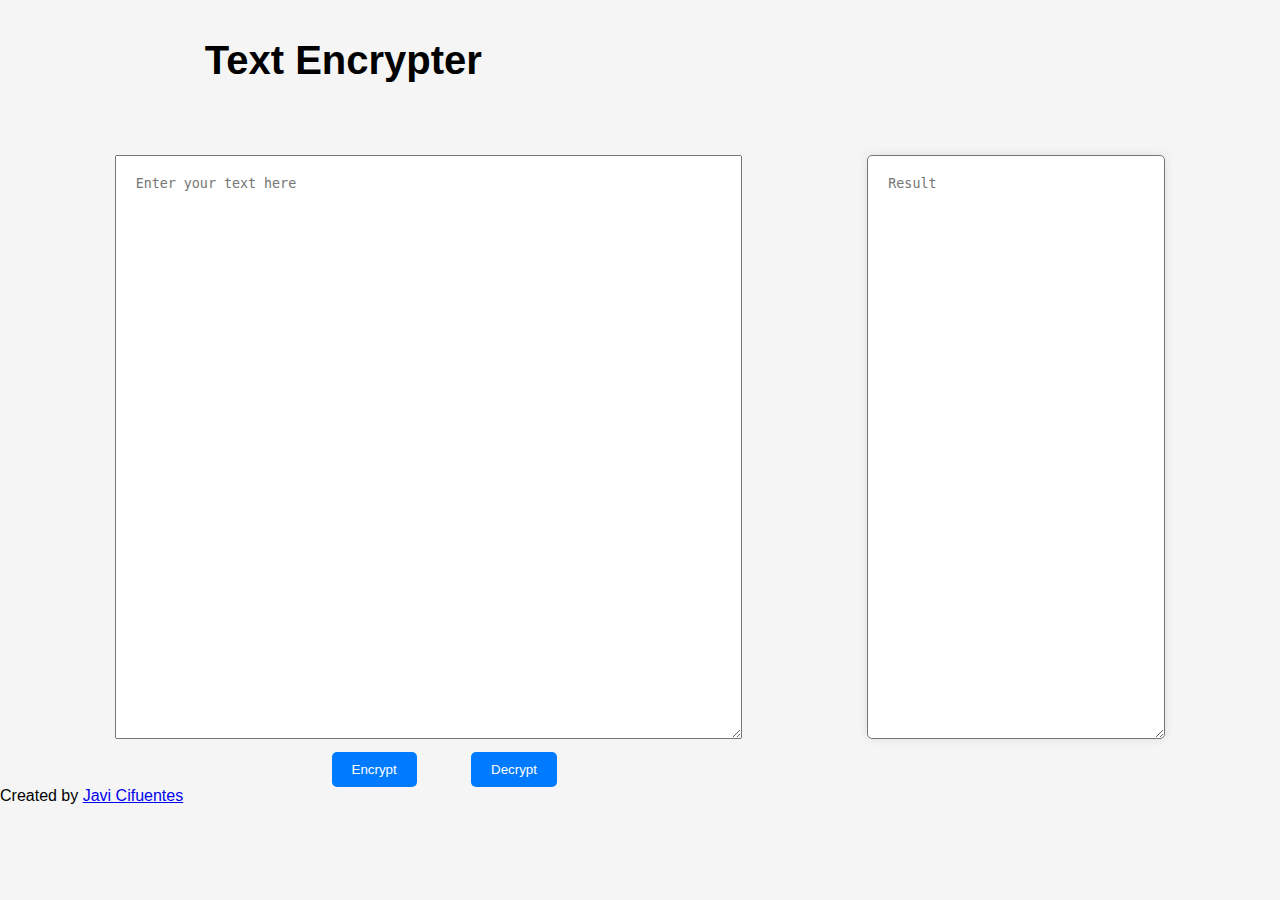
==== index.html @ 58de305c "first version" ====
<!DOCTYPE html>
<html lang="en">
<head>
    <meta charset="UTF-8">
    <meta name="viewport" content="width=device-width, initial-scale=1.0">
    <title>Text Encrypter</title>
    <link rel="stylesheet" href="/style/style.css">
</head>
<body>
    <h1>Text Encrypter</h1>
    <div class="container">
        <!-- <h1>Text Encrypter</h1> -->
        <textarea name="text" id="text" cols="30" rows="10" placeholder="Enter your text here"></textarea>
        <!-- <button id="encrypt">Encrypt</button>
        <button id="decrypt">Decrypt</button> -->
        <textarea name="result" id="result" cols="30" rows="10" placeholder="Result"></textarea>
    </div>
    <!-- <div class="result">
        <textarea name="result" id="result" cols="30" rows="10" placeholder="Result"></textarea>
    </div> -->
    <div class="buttons">
        <button id="encrypt">Encrypt</button>
        <button id="decrypt">Decrypt</button>
    </div>
    <script src="app.js"></script>

    <footer>
        <p>Created by <a href="https://github.com/javiercifuentesa" target="_blank">Javi Cifuentes</a></p>
    </footer>
</body>
</html>
---- style/style.css ----
*, *::before, *::after {
    margin: 0;
    padding: 0;
    box-sizing: border-box;
}

body {
    font-family: 'Roboto', sans-serif;
    background-color: #f5f5f5;
}

.container {
    /* max-width: 1200px; */
    width: 100%;
    height: 70vh;
    display: flex;
    justify-content: center;
    gap: 10%;
    margin: 0 auto;
    padding: 1%;
}

#text {
    width: 50%;
    margin-top: 20px;
    padding: 20px;
    /* background-color: #fff; */
    /* border-radius: 5px; */
    /* box-shadow: 0 0 10px rgba(0, 0, 0, 0.1); */
}

#result {
    margin-top: 20px;
    padding: 20px;
    background-color: #fff;
    border-radius: 5px;
    box-shadow: 0 0 10px rgba(0, 0, 0, 0.1);
}

h1 {
    font-size: 2.5rem;
    padding: 3% 16%;
    /* margin-bottom: 20px; */
}

button {
    padding: 10px 20px;
    margin-left: 5%;
    background-color: #007bff;
    color: #fff;
    border: none;
    border-radius: 5px;
    cursor: pointer;
}

button:hover {
    background-color: #0056b3;
}

.buttons {
    /* display: flex;
    justify-content: center; */
    margin-left: 22%;
}
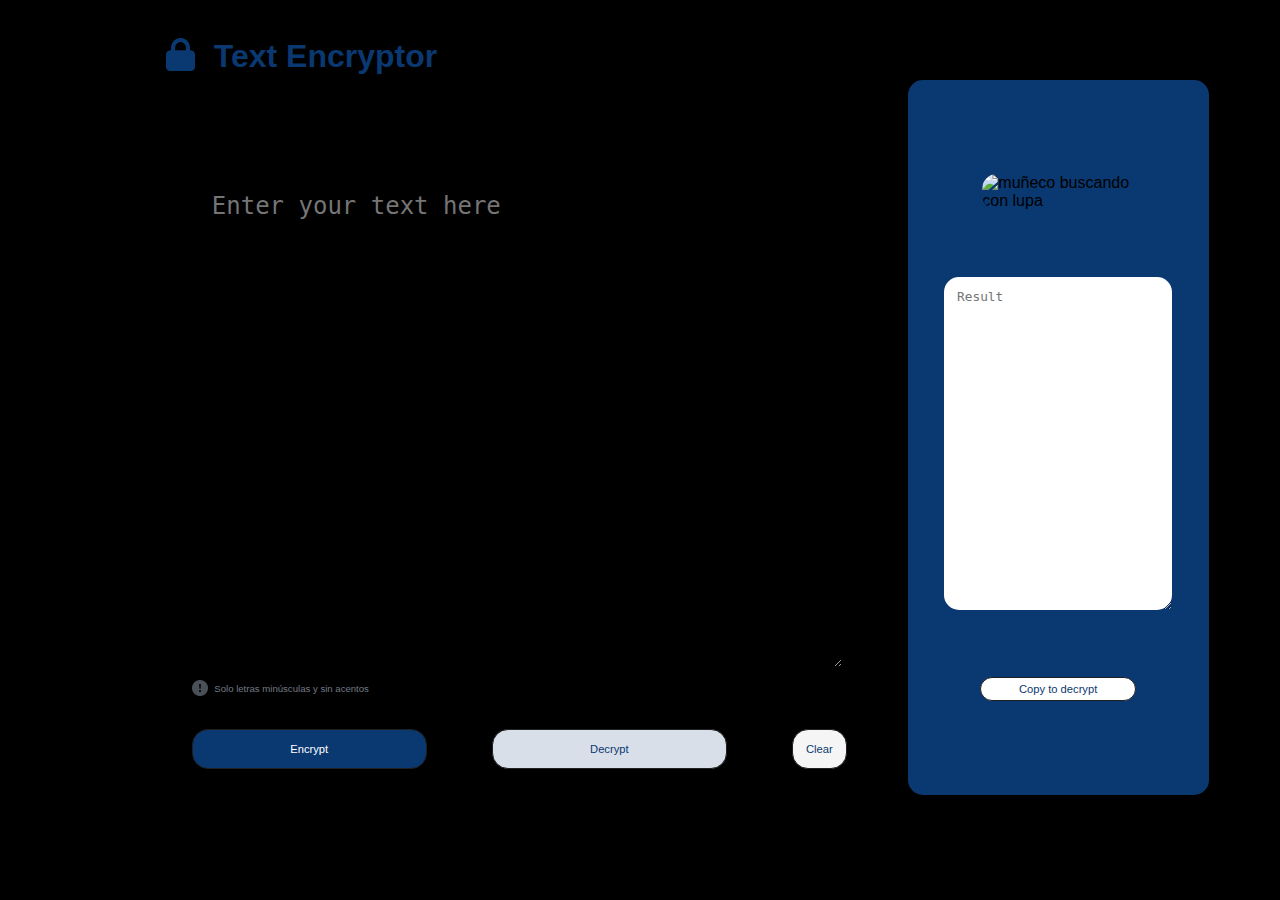
==== commit e14124e0: "update index & style" ====
--- a/index.html
+++ b/index.html
@@ -3,29 +3,34 @@
 <head>
     <meta charset="UTF-8">
     <meta name="viewport" content="width=device-width, initial-scale=1.0">
-    <title>Text Encrypter</title>
     <link rel="stylesheet" href="/style/style.css">
+    <title>Text Encryptor</title>
 </head>
 <body>
-    <h1>Text Encrypter</h1>
+    <header>
+        <img class="img-header" src="/images/lock-solid-blackBlue.png" alt="lock-icon">
+        <h1>Text Encryptor</h1>
+    </header>
     <div class="container">
-        <!-- <h1>Text Encrypter</h1> -->
-        <textarea name="text" id="text" cols="30" rows="10" placeholder="Enter your text here"></textarea>
-        <!-- <button id="encrypt">Encrypt</button>
-        <button id="decrypt">Decrypt</button> -->
-        <textarea name="result" id="result" cols="30" rows="10" placeholder="Result"></textarea>
-    </div>
-    <!-- <div class="result">
-        <textarea name="result" id="result" cols="30" rows="10" placeholder="Result"></textarea>
-    </div> -->
-    <div class="buttons">
-        <button id="encrypt">Encrypt</button>
-        <button id="decrypt">Decrypt</button>
+        <div class="container-input">
+            <textarea name="text" id="text" cols="30" rows="10" placeholder="Enter your text here"></textarea>
+            <div class="paragraph">
+                <img src="/images/bi_exclamation-circle-fill.png" alt="sign-information">
+                <p>Solo letras minúsculas y sin acentos</p>
+            </div>
+            <div class="buttons">
+                <button id="encrypt">Encrypt</button>
+                <button id="decrypt">Decrypt</button>
+                <button id="clear">Clear</button>
+            </div>
+        </div>
+        <div class="result">
+            <img id="img-result" src="/images/Muñeco.png" alt="muñeco buscando con lupa">
+            <textarea name="result" id="result" cols="30" rows="10" placeholder="Result"></textarea>
+            <button id="copy">Copy to decrypt</button>
+        </div>
     </div>
     <script src="app.js"></script>
-
-    <footer>
-        <p>Created by <a href="https://github.com/javiercifuentesa" target="_blank">Javi Cifuentes</a></p>
-    </footer>
+    
 </body>
 </html>--- a/style/style.css
+++ b/style/style.css
@@ -6,50 +6,116 @@
 
 body {
     font-family: 'Roboto', sans-serif;
-    background-color: #f5f5f5;
+    background-color: #000000;
+}
+
+header {
+    display: flex;
+    justify-content: start;
+    gap: 2%;
+    /* width: 10%; */
+    /* display: flex; */
+    padding: 3% 13%;
+    /* background-color: #0A3871; */
+    /* color: #fff; */
+}
+
+.img-header {
+    width: 3%;
+    height: 100%;
+    /* margin-left: 10%; */
 }
 
 .container {
     /* max-width: 1200px; */
     width: 100%;
-    height: 70vh;
+    height: 80vh;
     display: flex;
-    justify-content: center;
-    gap: 10%;
+    justify-content: space-around;
     margin: 0 auto;
-    padding: 1%;
+    padding: 3%;
+}
+
+.container-input {
+    width: 54%;
+    display: flex;
+    flex-direction: column;
+    gap: 2%;
+    margin-left: 10%;
 }
 
 #text {
-    width: 50%;
+    width: auto;
+    height: 55vh;
     margin-top: 20px;
     padding: 20px;
-    /* background-color: #fff; */
-    /* border-radius: 5px; */
+    background-color: #000000;
+    color: #727a84;
+    font-size: 1.5rem;
+    border-radius: 5px;
+    border: none;
     /* box-shadow: 0 0 10px rgba(0, 0, 0, 0.1); */
 }
 
-#result {
-    margin-top: 20px;
-    padding: 20px;
-    background-color: #fff;
-    border-radius: 5px;
+.paragraph {
+    display: flex;
+    align-items: center;
+    gap: 1%;
+    font-size: 0.6rem;
+    color: #727a84;
+}
+
+.result {
+    display: flex;
+    flex-direction: column;
+    align-items: center;
+    justify-content: center;
+    gap: 10%;
+    width: 25%;
+    margin-top: -6%;
+    padding: 2%;
+    background-color: #0A3871;
+    border-radius: 15px;
+    border: none;
     box-shadow: 0 0 10px rgba(0, 0, 0, 0.1);
 }
 
+#img-result {
+    width: 60%;
+    /* height: 40%; */
+    border-radius: 15px;
+    /* margin-bottom: 15%; */
+}
+
+#result {
+    width: 90%;
+    height: 50%;
+    font-size: 0.8rem;
+    /* margin-top: -6%; */
+    padding: 5%;
+    background-color: #fff;
+    border-radius: 15px;
+    border: none;
+    /* box-shadow: 0 0 10px rgba(0, 0, 0, 0.1); */
+}
+
 h1 {
-    font-size: 2.5rem;
-    padding: 3% 16%;
+    display: flex;
+    width: 30%;
+    font-size: 2rem;
+    color: #0A3871;
+    /* padding: 2%; */
     /* margin-bottom: 20px; */
 }
 
 button {
-    padding: 10px 20px;
-    margin-left: 5%;
-    background-color: #007bff;
+    padding: 2% 15%;
+    /* margin-left: 3%; */
+    /* background-color: #007bff; */
     color: #fff;
-    border: none;
-    border-radius: 5px;
+    font-size: 0.7rem;
+    border: 1px solid #1f2021;
+    border-radius: 16px;
     cursor: pointer;
 }
 
@@ -58,7 +124,33 @@
 }
 
 .buttons {
-    /* display: flex;
-    justify-content: center; */
-    margin-left: 22%;
+    display: flex;
+    justify-content: space-around;
+    gap: 10%;
+    margin-top: 20px;
+}
+
+#encrypt {
+    background-color: #0A3871;
+    border: 1px solid #1f2021;
+}
+
+#decrypt {
+    background-color: #D8DFE8;
+    color: #0A3871;
+    border: 1px solid #1f2021;
+}
+
+#clear {
+    background-color: #f5f5f5;
+    color: #0A3871;
+    border: 1px solid #1f2021;
+    padding: 2%;
+}
+
+#copy {
+
+    background-color: #fff;
+    color: #0A3871;
+    border: 1px solid #1f2021;
 }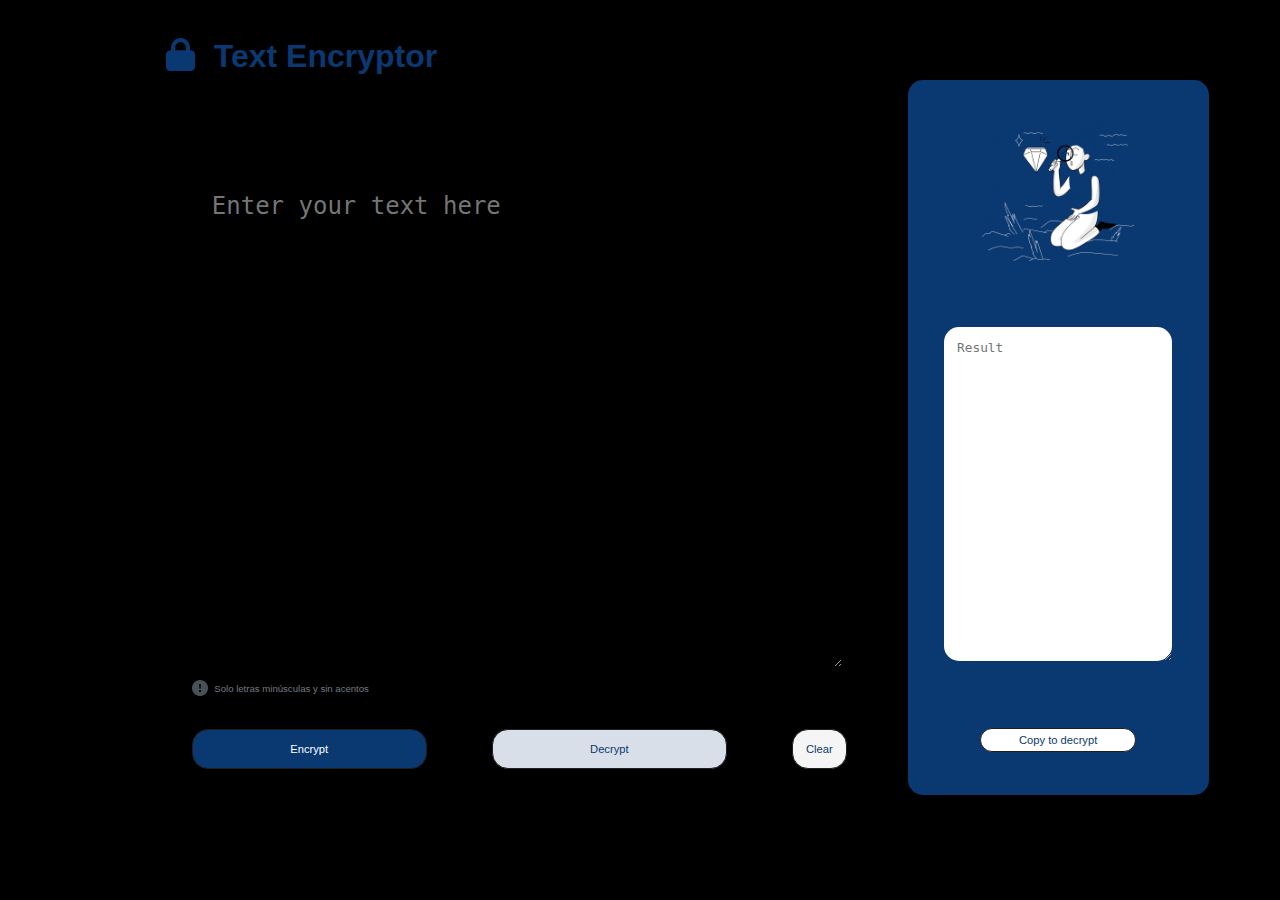
==== commit 628f3df0: "update img-doll" ====
--- a/index.html
+++ b/index.html
@@ -25,7 +25,7 @@
             </div>
         </div>
         <div class="result">
-            <img id="img-result" src="/images/Muñeco.png" alt="muñeco buscando con lupa">
+            <img id="img-result" src="/images/doll-child.png" alt="muñeco buscando con lupa">
             <textarea name="result" id="result" cols="30" rows="10" placeholder="Result"></textarea>
             <button id="copy">Copy to decrypt</button>
         </div>
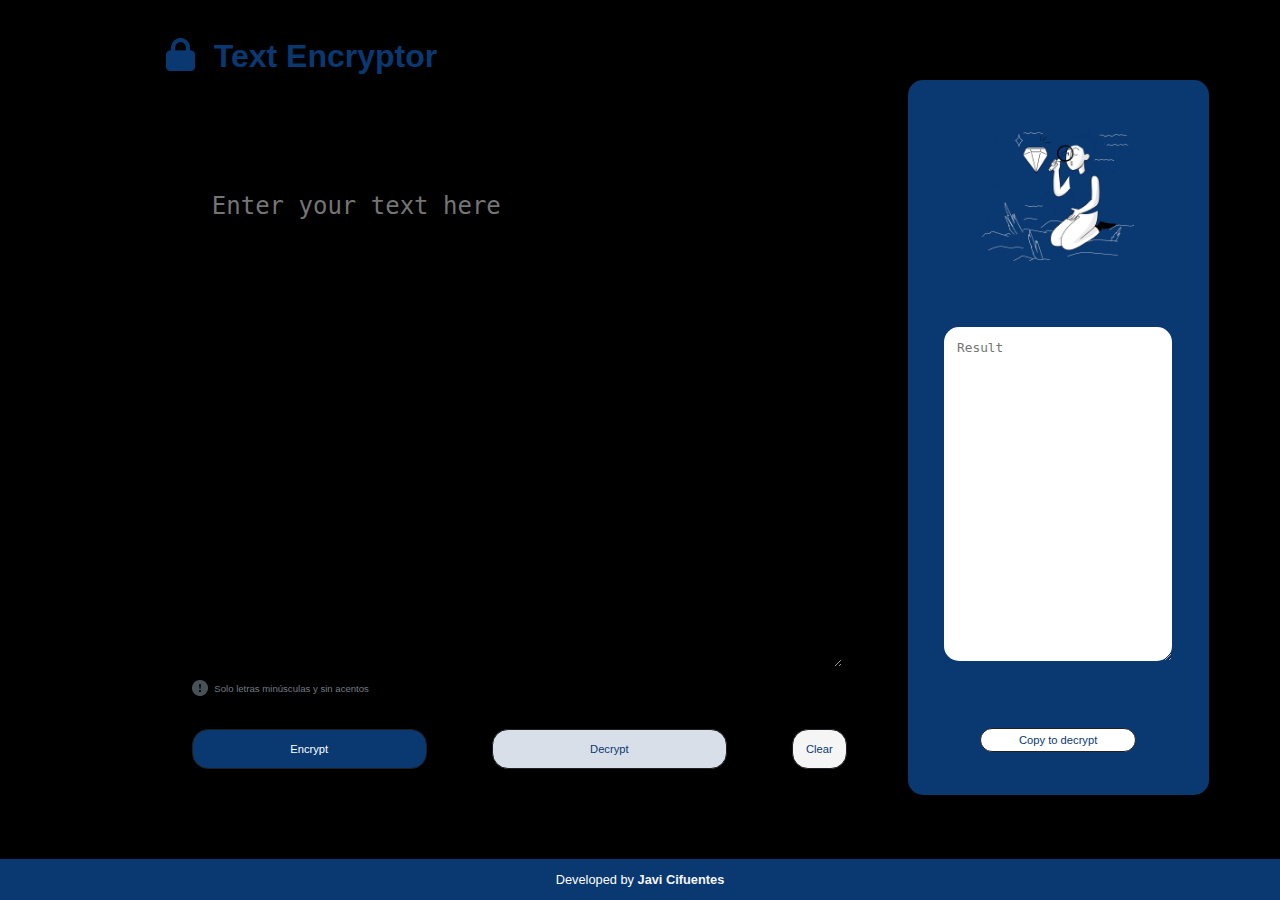
==== commit 1458e391: "update index & style for mobile version" ====
--- a/index.html
+++ b/index.html
@@ -31,6 +31,8 @@
         </div>
     </div>
     <script src="app.js"></script>
-    
+    <footer>
+        <p>Developed by <a href="https://github.com/javiercifuentesa">Javi Cifuentes</a></p>
+    </footer>
 </body>
 </html>--- a/style/style.css
+++ b/style/style.css
@@ -153,4 +153,91 @@
     background-color: #fff;
     color: #0A3871;
     border: 1px solid #1f2021;
+}
+
+#copy:hover {
+    background-color: #d8d0d0;
+}
+
+footer {
+    display: flex;
+    justify-content: center;
+    align-items: center;
+    gap: 1%;
+    padding: 1%;
+    background-color: #0A3871;
+    color: #fff;
+    font-size: 0.8rem;
+    position: fixed;
+    bottom: 0;
+    width: 100%;
+}
+
+a {
+    color: #f5f5f5;
+    font-weight: 600;
+    text-decoration: none;
+    
+}
+
+a:hover {
+    color: #fff;
+}
+
+/* Responsive */
+
+@media screen and (max-width: 768px) {
+    .container {
+        flex-direction: column;
+        align-items: center;
+        gap: 5%;
+        height: 100vh;
+        padding: 5%;
+    }
+
+    .container-input {
+        width: 90%;
+        /* height: 100%; */
+        margin-left: 0;
+        display: flex;
+        gap: 5%;
+    }
+
+    .result {
+        width: 70%;
+        align-items: center;
+        /* margin-bottom: 5%; */
+    }
+
+    #text {
+        height: 20vh;
+    }
+
+    #result {
+        height: 25vh;
+    }
+
+    header {
+        align-items: center;
+    }
+    .img-header {
+        width: 10%;
+    }
+
+    h1 {
+        width: 60%;
+        font-size: 1.5rem;
+    }
+
+    .buttons {
+        gap: 5%;
+    }
+
+    button {
+        padding: 3% 12%;
+    }
+
+    footer {
+        font-size: 0.6rem;
+    }
 }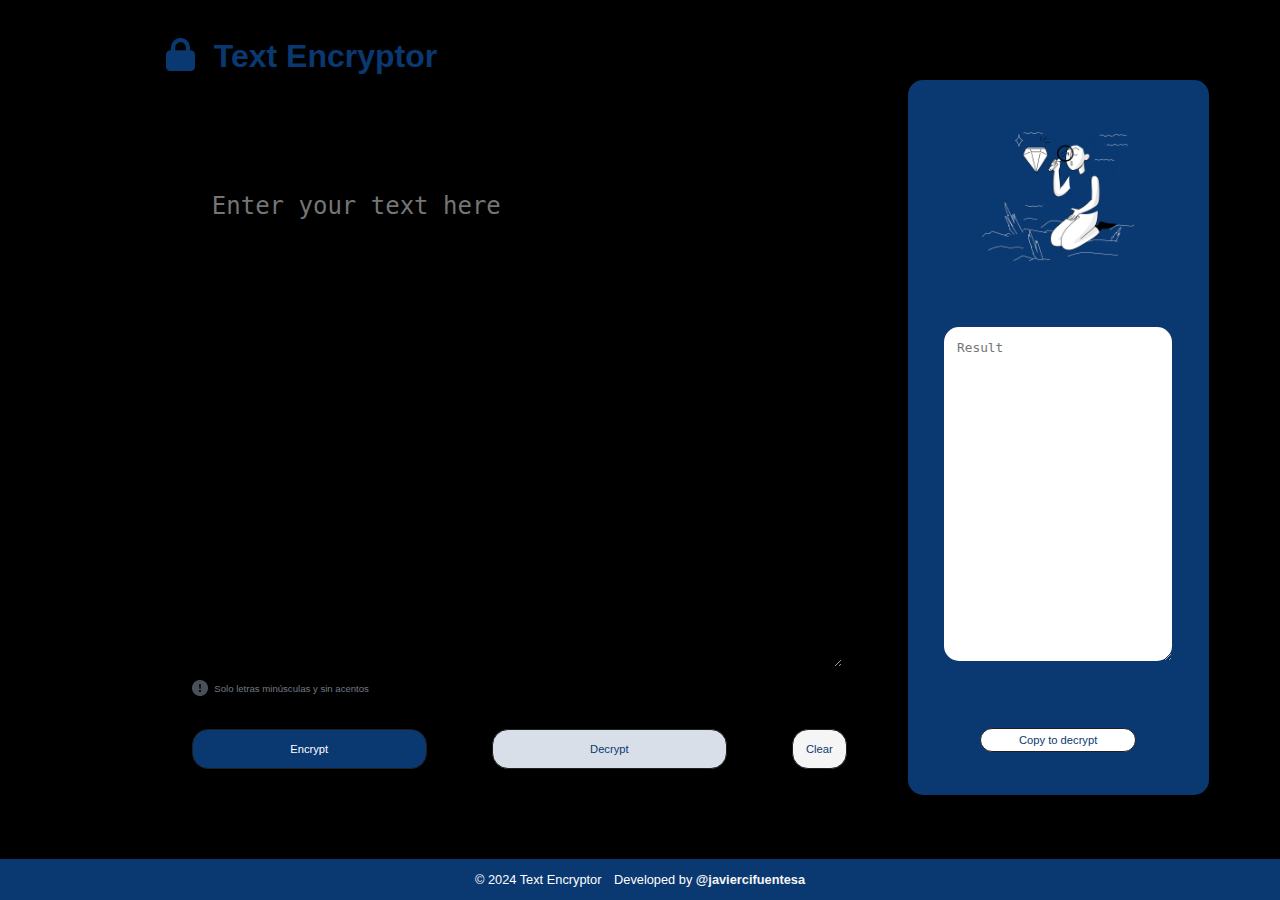
==== commit d87f0d35: "update readme, index & add image ai" ====
--- a/index.html
+++ b/index.html
@@ -32,7 +32,8 @@
     </div>
     <script src="app.js"></script>
     <footer>
-        <p>Developed by <a href="https://github.com/javiercifuentesa">Javi Cifuentes</a></p>
+        <p>© 2024 Text Encryptor</p>
+        <p>Developed by <a href="https://github.com/javiercifuentesa">@javiercifuentesa</a></p>
     </footer>
 </body>
 </html>